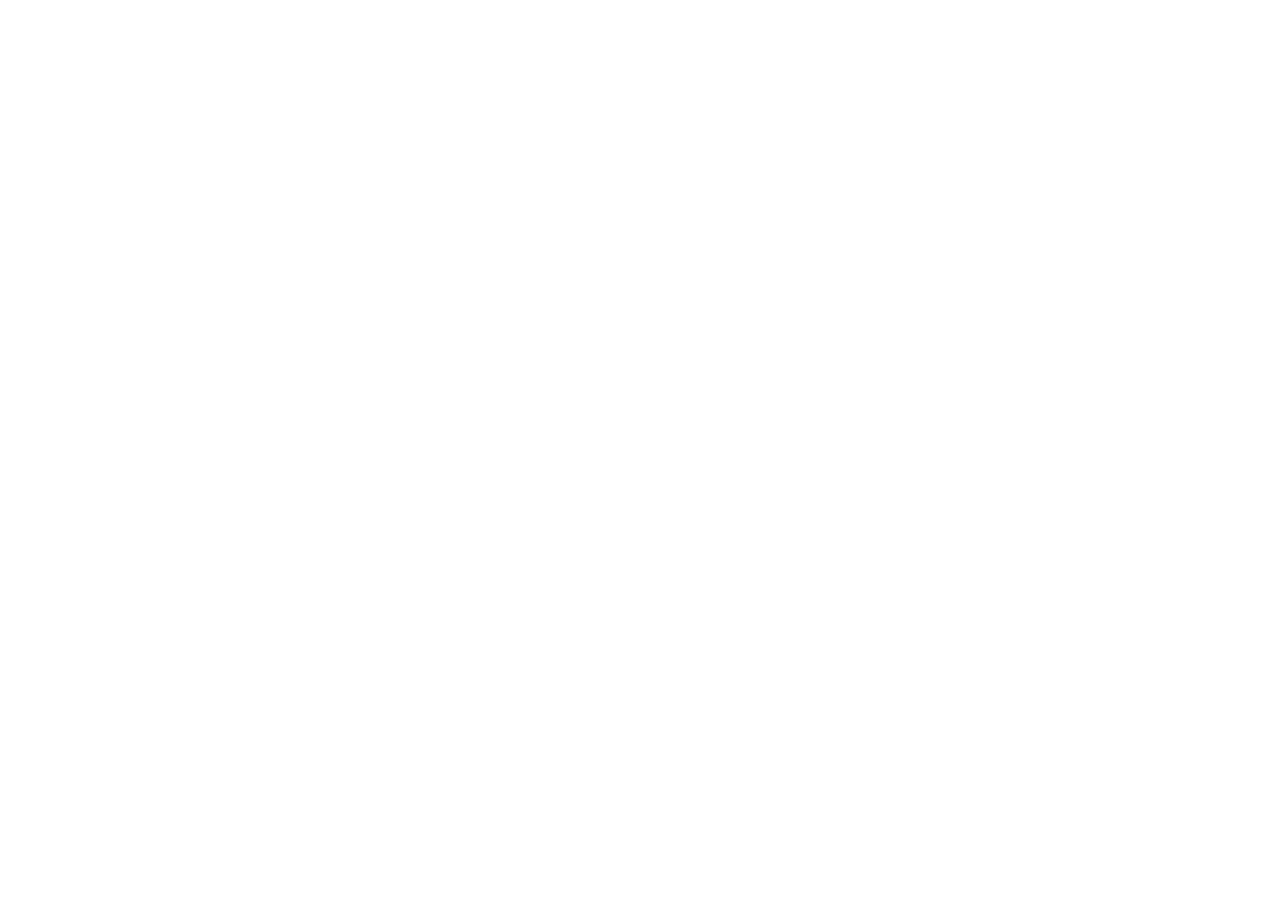
==== index.html @ 075b5615 "MI PRIMER ARCHIVO JS" ====
<!DOCTYPE html>
<html lang="es">
<head>
    <meta charset="UTF-8">
    <meta http-equiv="X-UA-Compatible" content="IE=edge">
    <meta name="viewport" content="width=device-width, initial-scale=1.0">
    <title>CALCULADORA FISICA</title>
</head>
<body>
    <script src="./index.js"></script>
</body>
</html>
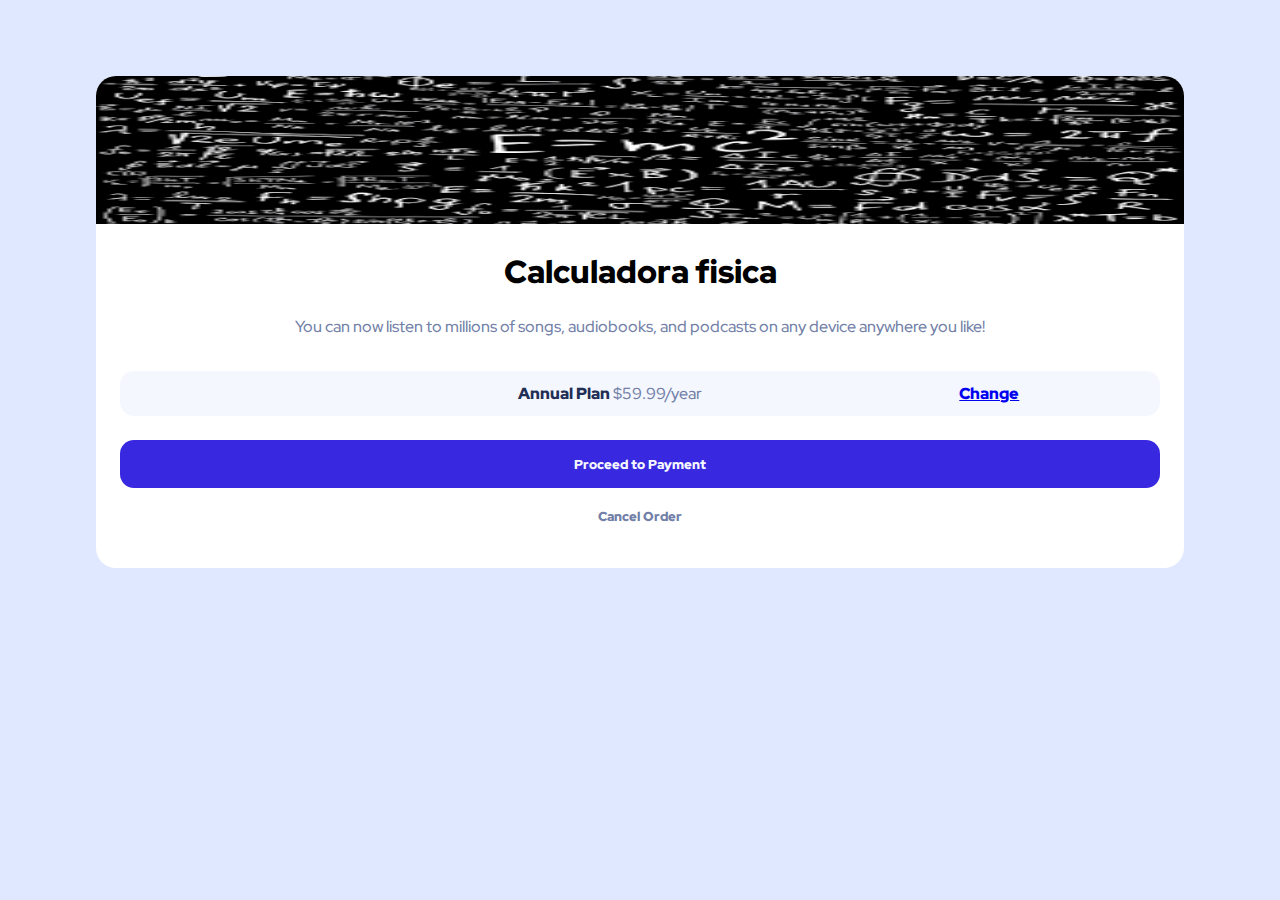
==== commit 235eb64e: "MAQUETANDO LA CALCULADORA" ====
--- a/index.html
+++ b/index.html
@@ -4,9 +4,46 @@
     <meta charset="UTF-8">
     <meta http-equiv="X-UA-Compatible" content="IE=edge">
     <meta name="viewport" content="width=device-width, initial-scale=1.0">
+    <link rel="icon" type="image/png" sizes="32x32" href="./images//favicon-32x32.png">
+    <link rel="stylesheet" href="css/style.css">
+    <link rel="preconnect" href="https://fonts.googleapis.com">
+    <link rel="preconnect" href="https://fonts.gstatic.com" crossorigin>
+    <link href="https://fonts.googleapis.com/css2?family=Red+Hat+Display:wght@500;700;900&display=swap" rel="stylesheet">
     <title>CALCULADORA FISICA</title>
 </head>
 <body>
+    <article class="payment-card">
+        <header>
+        <img src="./images/fis.png" alt="CALCULADORA FISICA">
+        </header>
+        <main>
+          <h1> Calculadora fisica </h1>
+          <p>You can now listen to millions of songs, audiobooks, and podcasts on any 
+            device anywhere you like!</p>
+          <section class="plan"> 
+            
+            <div>
+              <img src="" alt="">
+            </div>
+    
+            <div class="plan_type-plan"s>
+              <spam>Annual Plan</spam>
+    
+              <spam>$59.99/year</spam>        
+            </div>
+            
+            <div>
+              <a href="/">Change</a>
+            </div>
+          </section>
+        </main>
+          <section class="button-container">
+           <button class="button_container_payment">Proceed to Payment</button>
+           <button class="button_container_cancel">Cancel Order</button> 
+          </section>
+        
+    
+      </article>
     <script src="./index.js"></script>
 </body>
 </html>--- a/css/style.css
+++ b/css/style.css
@@ -0,0 +1,92 @@
+:root{
+    /* PRIMARY COLORS */
+   --Pale-blue:hsl(225, 100%, 94%);
+   --Bright-blue: hsl(245, 75%, 52%);
+   /* NEUTRAL COLORS */
+   --Very-pale-blue: hsl(225, 100%, 98%);
+   --Desaturated-blue: hsl(224, 23%, 55%);
+   --Dark-blue: hsl(223, 47%, 23%);
+   /*FUNTE*/
+   font-family: 'Red Hat Display', sans-serif;
+   /* ANCOR COLOR */
+   --a-color:hsl(228, 45%, 44%);
+}
+body{
+   margin: 0;
+   padding: 0;
+   box-sizing: border-box;
+   background-color: var(--Pale-blue);
+}
+.payment-card{
+   /* centrear */
+   margin: 0 auto;
+   margin-top: 76px;
+   /* ANCHURA */
+   width: 85%;
+   overflow: hidden;
+   /* Para darle redondeo */
+   border-radius: 20px;
+   /* fondo blanco */
+   background-color: white;
+}
+.payment-card header img{
+   height: 148px;
+   width: 100%;
+}
+main{
+   text-align: center;
+}
+main h1{
+   font-weight: 900;
+}
+main p{
+   /* arriba derecha abajo izquierda */
+   margin: 0 24px 32px 24px ;
+   color: var(--Desaturated-blue);
+   font-weight: 500;
+   line-height: 24px;
+}
+.plan {
+   display: flex;
+   justify-content: space-around;
+   align-content: center;
+   margin: 8px 24px 24px 24px;
+   padding: 12px;
+   border-radius: 14px;
+   background-color: var(--Very-pale-blue);
+}
+.plan:nth-child(3) {
+   color: var(--a-color);
+   font-weight: 900;
+   align-items: center ;
+}
+.plan_type-plan :nth-child(1) {
+   color:var(--Dark-blue);
+   font-weight: 900; 
+}
+.plan_type-plan :nth-child(2) {
+   color:var(--Desaturated-blue);
+   font-weight: 500; 
+}
+
+.button-container{
+   display: flex;
+   flex-direction: column;
+   padding: 0 24px 24px 24px;
+}
+.button-container > button{
+   height: 48px;
+   border-radius: 14px;
+   margin-bottom: 4px;
+   border: none;
+   font-weight: 900;
+   font-family: 'Red Hat Display', sans-serif;
+} 
+.button_container_payment{
+   background-color: var(--Bright-blue);
+   color: var(--Very-pale-blue);
+}
+.button_container_cancel{
+   background-color: white;
+   color: var(--Desaturated-blue);
+}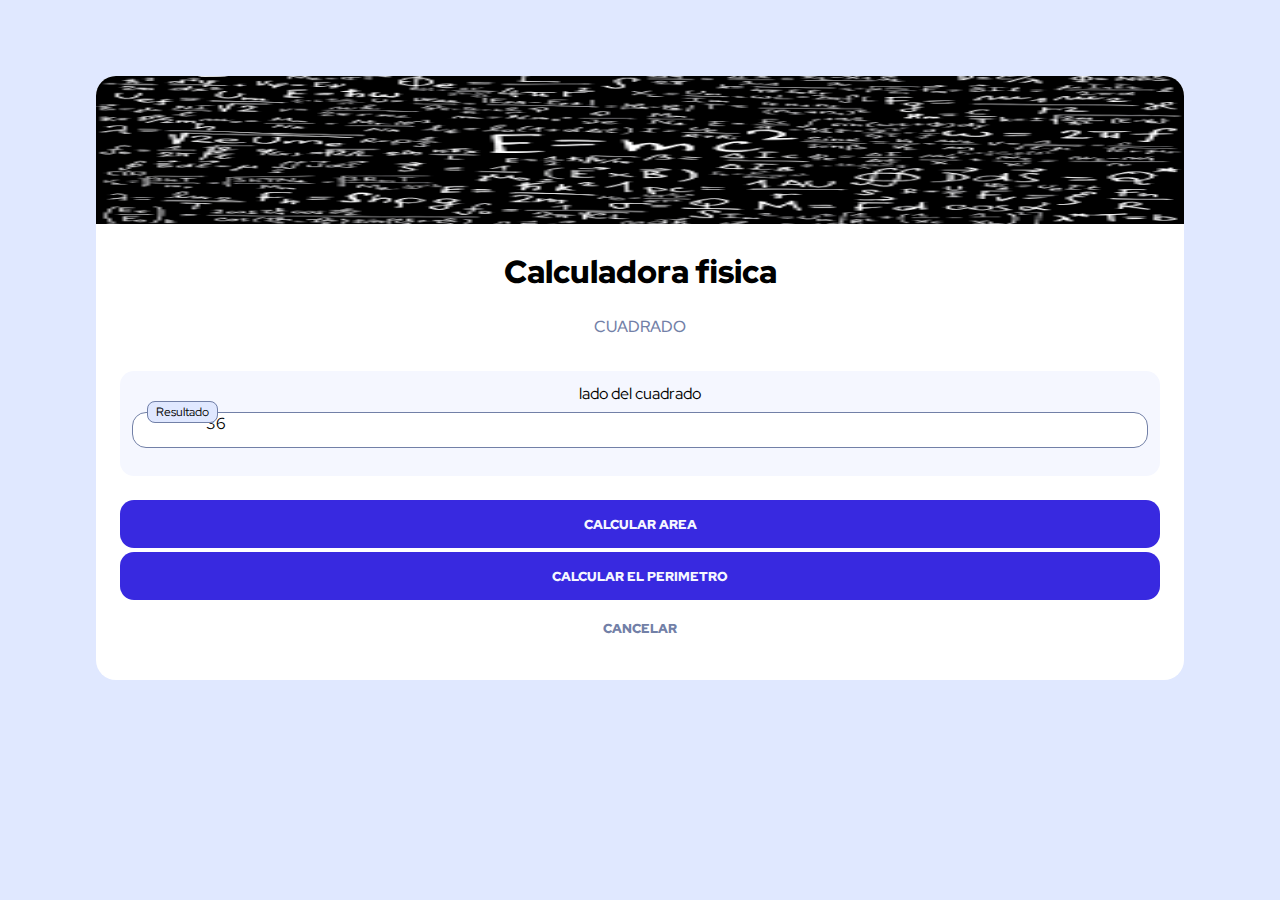
==== commit b24bf13d: "CASI CASI" ====
--- a/index.html
+++ b/index.html
@@ -18,28 +18,21 @@
         </header>
         <main>
           <h1> Calculadora fisica </h1>
-          <p>You can now listen to millions of songs, audiobooks, and podcasts on any 
-            device anywhere you like!</p>
-          <section class="plan"> 
-            
-            <div>
-              <img src="" alt="">
+          <p>CUADRADO</p>
+          <section class="Operaciones-container"> 
+            <label for="Lado-Cuadrado">lado del cuadrado</label>  
+            <input type="text" id="Lado-Cuadrado">
+            <div class="operaciones-container__resultado">
+                <span>Resultado</span>
+                36
             </div>
-    
-            <div class="plan_type-plan"s>
-              <spam>Annual Plan</spam>
-    
-              <spam>$59.99/year</spam>        
-            </div>
-            
-            <div>
-              <a href="/">Change</a>
-            </div>
+
           </section>
         </main>
           <section class="button-container">
-           <button class="button_container_payment">Proceed to Payment</button>
-           <button class="button_container_cancel">Cancel Order</button> 
+           <button class="button_container_payment">CALCULAR AREA</button>
+           <button class="button_container_payment">CALCULAR EL PERIMETRO</button> 
+           <button class="button_container_cancel">CANCELAR</button> 
           </section>
         
     
--- a/css/style.css
+++ b/css/style.css
@@ -46,8 +46,9 @@
    font-weight: 500;
    line-height: 24px;
 }
-.plan {
+.Operaciones-container {
    display: flex;
+   flex-direction: column;
    justify-content: space-around;
    align-content: center;
    margin: 8px 24px 24px 24px;
@@ -55,6 +56,28 @@
    border-radius: 14px;
    background-color: var(--Very-pale-blue);
 }
+.Operaciones-container input{
+   font-family: 'Red Hat Display', sans-serif;
+   height: 32px;
+   border-radius: 14px;
+   margin-bottom: 16px;
+   margin-top: 8px;
+   border: 1px solid var(--Desaturated-blue);
+}
+.operaciones-container__resultado{
+   position: absolute;
+}
+.operaciones-container__resultado span{
+   position: relative;
+   font-size: 12px;
+   top: -13px;
+   left: 15px;
+   border: 1px solid var(--Desaturated-blue);   
+   border-radius: 8px;
+   padding: 2px 8px;
+   background-color: var(--Pale-blue);
+}
+
 .plan:nth-child(3) {
    color: var(--a-color);
    font-weight: 900;
@@ -75,12 +98,13 @@
    padding: 0 24px 24px 24px;
 }
 .button-container > button{
+   font-family: 'Red Hat Display', sans-serif;
    height: 48px;
    border-radius: 14px;
    margin-bottom: 4px;
    border: none;
    font-weight: 900;
-   font-family: 'Red Hat Display', sans-serif;
+   
 } 
 .button_container_payment{
    background-color: var(--Bright-blue);
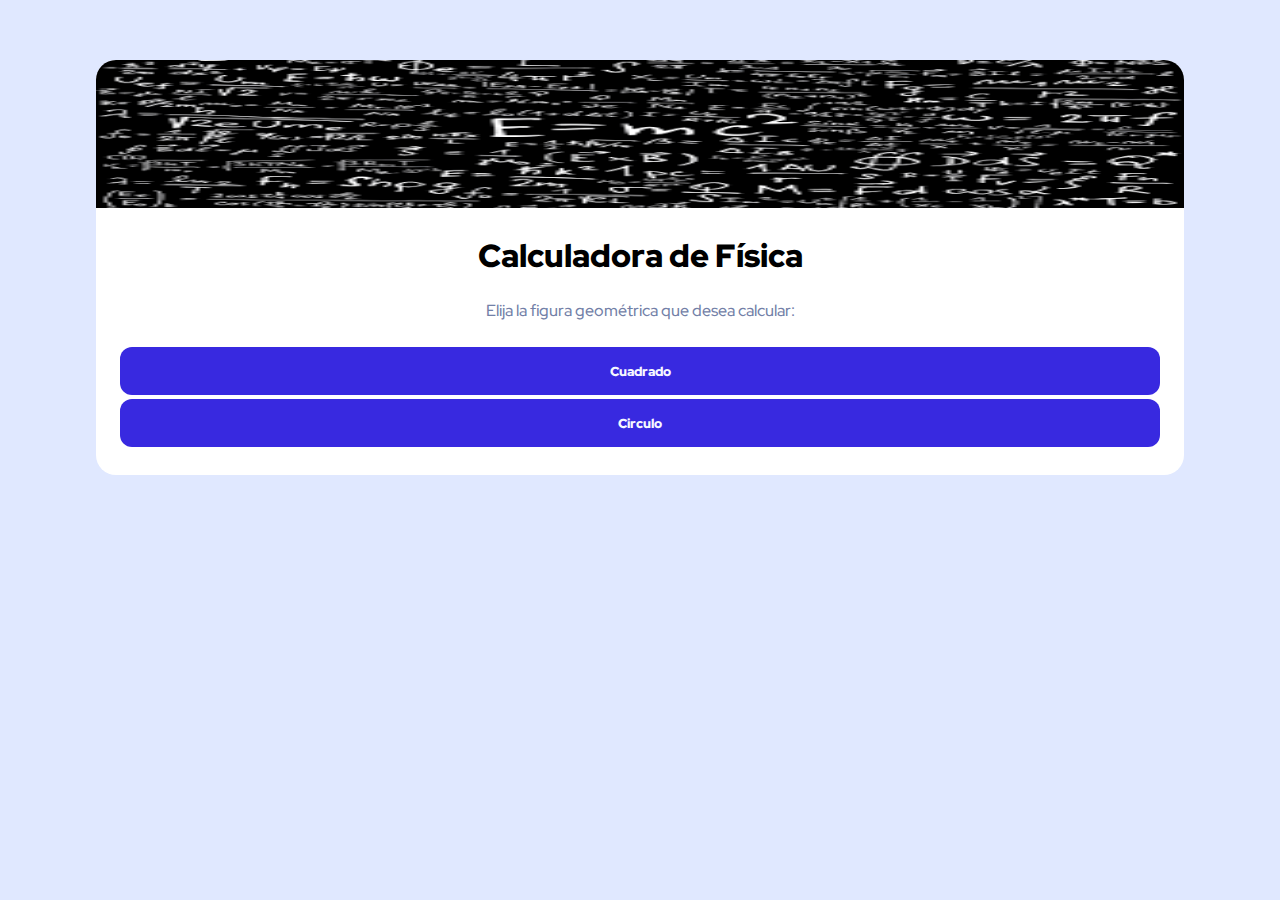
==== commit 72c97256: "CALULADORA FINAL" ====
--- a/index.html
+++ b/index.html
@@ -1,41 +1,33 @@
 <!DOCTYPE html>
-<html lang="es">
+<html lang="en">
 <head>
     <meta charset="UTF-8">
     <meta http-equiv="X-UA-Compatible" content="IE=edge">
     <meta name="viewport" content="width=device-width, initial-scale=1.0">
-    <link rel="icon" type="image/png" sizes="32x32" href="./images//favicon-32x32.png">
-    <link rel="stylesheet" href="css/style.css">
+    <link rel="stylesheet" href="./css/style.css">
     <link rel="preconnect" href="https://fonts.googleapis.com">
     <link rel="preconnect" href="https://fonts.gstatic.com" crossorigin>
     <link href="https://fonts.googleapis.com/css2?family=Red+Hat+Display:wght@500;700;900&display=swap" rel="stylesheet">
-    <title>CALCULADORA FISICA</title>
+    
+    <title>Calculadora Fisica</title>
 </head>
 <body>
     <article class="payment-card">
         <header>
-        <img src="./images/fis.png" alt="CALCULADORA FISICA">
+          <img src="./images/fis.png" alt="Calculadora de fisica">
         </header>
         <main>
-          <h1> Calculadora fisica </h1>
-          <p>CUADRADO</p>
-          <section class="Operaciones-container"> 
-            <label for="Lado-Cuadrado">lado del cuadrado</label>  
-            <input type="text" id="Lado-Cuadrado">
-            <div class="operaciones-container__resultado">
-                <span>Resultado</span>
-                36
-            </div>
+          <h1> Calculadora de Física</h1>
+          <p> Elija la figura geométrica que desea calcular:</p>
 
-          </section>
         </main>
           <section class="button-container">
-           <button class="button_container_payment">CALCULAR AREA</button>
-           <button class="button_container_payment">CALCULAR EL PERIMETRO</button> 
-           <button class="button_container_cancel">CANCELAR</button> 
+            <a href="./cuadrado.html">
+              <button class="button-container__payment">Cuadrado</button>
+            </a>
+            <button class="button-container__payment">Circulo</button>
           </section>
-        
-    
+      
       </article>
     <script src="./index.js"></script>
 </body>
--- a/css/style.css
+++ b/css/style.css
@@ -1,116 +1,140 @@
-:root{
-    /* PRIMARY COLORS */
-   --Pale-blue:hsl(225, 100%, 94%);
+   
+:root {
+   font-family: "Red Hat Display", sans-serif;
+   /* Primary colors */
+   --Pale-blue: hsl(225, 100%, 94%);
    --Bright-blue: hsl(245, 75%, 52%);
-   /* NEUTRAL COLORS */
+ 
+   /* Neutral Colors */
    --Very-pale-blue: hsl(225, 100%, 98%);
    --Desaturated-blue: hsl(224, 23%, 55%);
    --Dark-blue: hsl(223, 47%, 23%);
-   /*FUNTE*/
-   font-family: 'Red Hat Display', sans-serif;
-   /* ANCOR COLOR */
-   --a-color:hsl(228, 45%, 44%);
-}
-body{
+ 
+   /* Anchor color */
+   --a-color: hsl(228, 45%, 44%);
+ }
+ 
+ body {
    margin: 0;
    padding: 0;
    box-sizing: border-box;
    background-color: var(--Pale-blue);
-}
-.payment-card{
-   /* centrear */
+ }
+ 
+ .payment-card {
    margin: 0 auto;
-   margin-top: 76px;
-   /* ANCHURA */
+   margin-top: 60px;
    width: 85%;
    overflow: hidden;
-   /* Para darle redondeo */
    border-radius: 20px;
-   /* fondo blanco */
    background-color: white;
-}
-.payment-card header img{
+ }
+ 
+ .payment-card header img {
    height: 148px;
    width: 100%;
-}
-main{
+ }
+ 
+ main {
    text-align: center;
-}
-main h1{
+ }
+ 
+ main h1 {
    font-weight: 900;
-}
-main p{
-   /* arriba derecha abajo izquierda */
-   margin: 0 24px 32px 24px ;
+ }
+ 
+ main p {
+   margin: 0 24px 24px 24px;
    color: var(--Desaturated-blue);
    font-weight: 500;
    line-height: 24px;
-}
-.Operaciones-container {
+ }
+ 
+ .operation-container {
    display: flex;
    flex-direction: column;
    justify-content: space-around;
    align-content: center;
    margin: 8px 24px 24px 24px;
    padding: 12px;
-   border-radius: 14px;
+   border-radius: 12px;
    background-color: var(--Very-pale-blue);
+ }
+ .operation-container input{
+ font-family: "Red Hat Display", sans-serif;
+ height: 32px;
+ border: 1px solid var(--Desaturated-blue);
+ border-radius: 12px;
+ margin-bottom: 16px;
+ margin-top: 8px;
+ outline: none;
+ text-align: center;
 }
-.Operaciones-container input{
-   font-family: 'Red Hat Display', sans-serif;
-   height: 32px;
-   border-radius: 14px;
-   margin-bottom: 16px;
-   margin-top: 8px;
-   border: 1px solid var(--Desaturated-blue);
+.operation-container__resultado{
+ position: relative;
+ border: 1px solid var(--Desaturated-blue);
+ border-radius: 12px;
+ margin-top: 32px;
+ height: 32px;
+ display: flex;
+ justify-content: center;
+ align-items: center;
 }
-.operaciones-container__resultado{
+
+ .operation-container__resultado span{
    position: absolute;
-}
-.operaciones-container__resultado span{
-   position: relative;
    font-size: 12px;
    top: -13px;
    left: 15px;
-   border: 1px solid var(--Desaturated-blue);   
+   border: 1px solid var(--Desaturated-blue);
    border-radius: 8px;
    padding: 2px 8px;
    background-color: var(--Pale-blue);
-}
+ }
+ .operation-container__resultado p{
+   margin: 0;
+ }
 
-.plan:nth-child(3) {
+
+ .plan:nth-child(3) {
    color: var(--a-color);
    font-weight: 900;
-   align-items: center ;
-}
-.plan_type-plan :nth-child(1) {
-   color:var(--Dark-blue);
-   font-weight: 900; 
-}
-.plan_type-plan :nth-child(2) {
-   color:var(--Desaturated-blue);
-   font-weight: 500; 
-}
-
-.button-container{
+   align-items: center;
+ }
+ 
+ .plan__type-plan :nth-child(1) {
+   color: var(--Dark-blue);
+   font-weight: 900;
+ }
+ .plan__type-plan :nth-child(2) {
+   color: var(--Desaturated-blue);
+ }
+ 
+ .button-container {
    display: flex;
    flex-direction: column;
    padding: 0 24px 24px 24px;
-}
-.button-container > button{
-   font-family: 'Red Hat Display', sans-serif;
+ }
+ .button-container a {
+   display: block;
+   width: 100%;
+ }
+
+ .button-container  button {
+   font-family: "Red Hat Display", sans-serif;
    height: 48px;
-   border-radius: 14px;
+   width: 100%;
+   border-radius: 12px;
    margin-bottom: 4px;
    border: none;
    font-weight: 900;
-   
-} 
-.button_container_payment{
+   cursor: pointer;
+ }
+ .button-container__payment {
    background-color: var(--Bright-blue);
    color: var(--Very-pale-blue);
-}
-.button_container_cancel{
-   background-color: white;
+ }
+ .button-container__cancel {
+   background-color: var(--Very-pale-blue);
    color: var(--Desaturated-blue);
-}+ }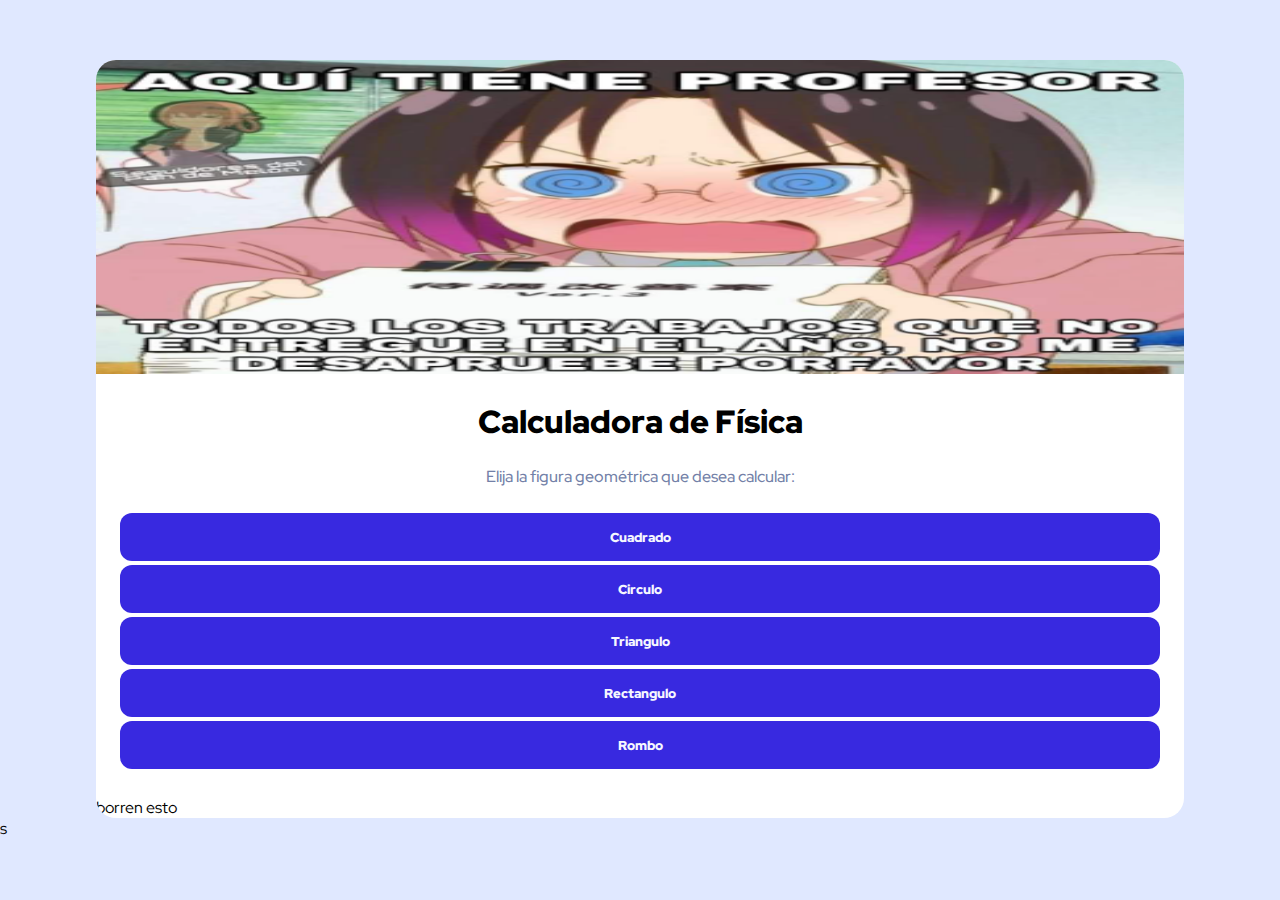
==== commit bac10e66: "PROYECT-TEAM-CALC" ====
--- a/index.html
+++ b/index.html
@@ -14,21 +14,34 @@
 <body>
     <article class="payment-card">
         <header>
-          <img src="./images/fis.png" alt="Calculadora de fisica">
+          <img src="./CALCULADORA GRUPAL/start.png" alt="Calculadora de fisica">
         </header>
+
         <main>
           <h1> Calculadora de Física</h1>
           <p> Elija la figura geométrica que desea calcular:</p>
 
         </main>
+
           <section class="button-container">
             <a href="./cuadrado.html">
               <button class="button-container__payment">Cuadrado</button>
             </a>
-            <button class="button-container__payment">Circulo</button>
+            <a href="./circulo.html">
+              <button class="button-container__payment">Circulo</button>
+            </a>
+            <a href="./triagulo.html">
+              <button class="button-container__payment">Triangulo</button>
+            </a>
+            <a href="">
+              <button class="button-container__payment">Rectangulo</button>
+            </a>
+            <a href="./rombo.html">
+              <button class="button-container__payment">Rombo</button>
+            </a>  
           </section>
-      
+          borren esto
       </article>
     <script src="./index.js"></script>
 </body>
-</html>+</html>s--- a/css/style.css
+++ b/css/style.css
@@ -31,7 +31,7 @@
  }
  
  .payment-card header img {
-   height: 148px;
+   height: 314px;
    width: 100%;
  }
  
